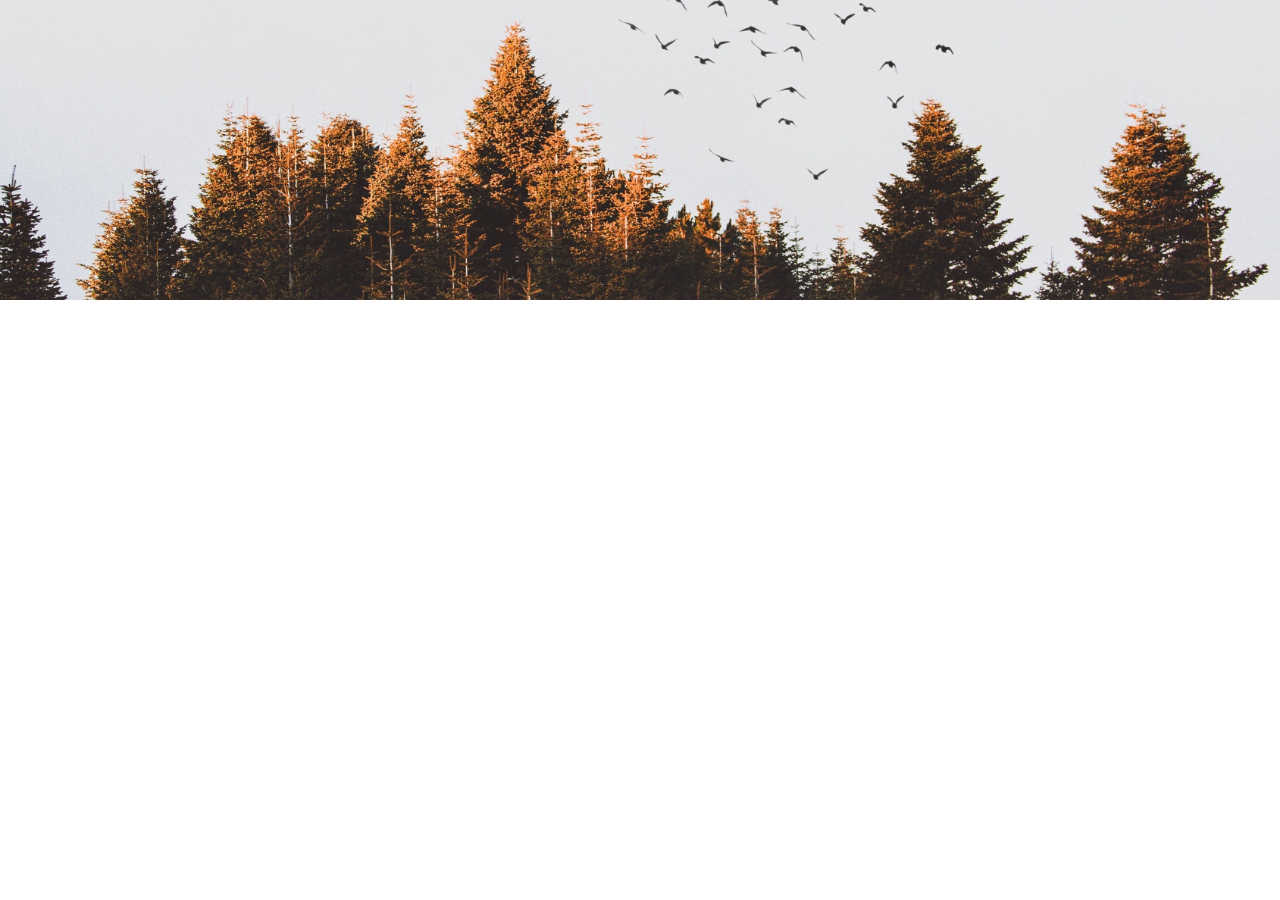
==== index.html @ 39a5fe9a "Initial commit" ====
<!DOCTYPE html>
<html>
<head>
    <meta charset="utf-8">
    <meta http-equiv="X-UA-Compatible" content="IE=edge">
    <title>Optimize Image Loading</title>
    <meta name="viewport" content="width=device-width, initial-scale=1">
    <link rel="stylesheet" type="text/css" media="screen" href="./normalize.css">
    <link rel="stylesheet" type="text/css" media="screen" href="./main.css">
</head>
<body>
    <div class="three_row three_row--img-bird"></div>
    <div class="three_row three_row--img-forest"></div>
    <div class="three_row three_row--agricultural-cropland"></div>
</body>
</html>
---- main.css ----
.three_row {
    height: calc( 100vh / 3);
    background-size: cover;
    background-position: center;
}

.three_row--img-bird {

    background-image: url( './assets/image/birds-cold-conifer.jpg' ); 
}

.three_row--img-forest {
    background-image: url( './assets/image/forest-haze.jpg' ); 
}

.three_row--agricultural-cropland {
    background-image: url( './assets/image/agricultural-cropland.jpg' ); 
}

.three_row--lazy-bg {
    background-image: -webkit-gradient(linear,left top,left bottom,from(transparent),to(rgba(0,0,0,.7)));
    background-image: linear-gradient(180deg,transparent,rgba(0,0,0,.7));
}
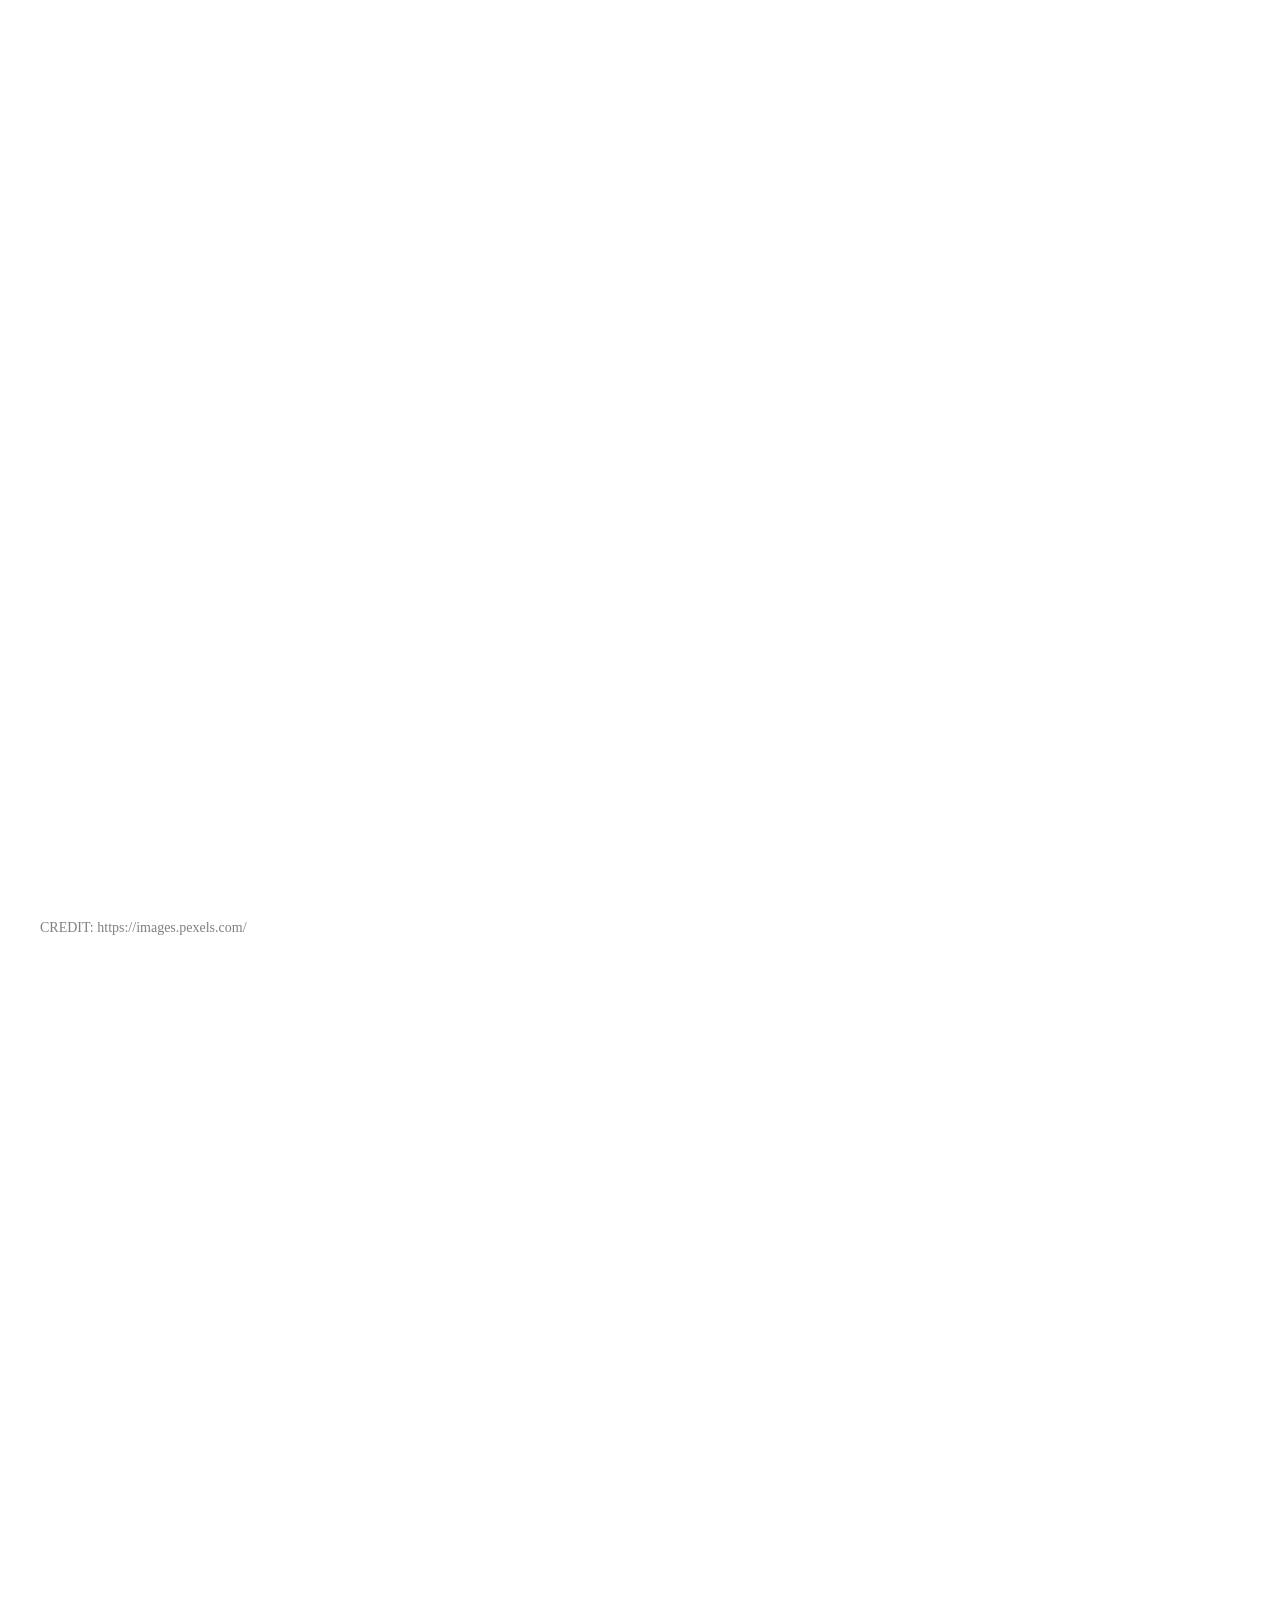
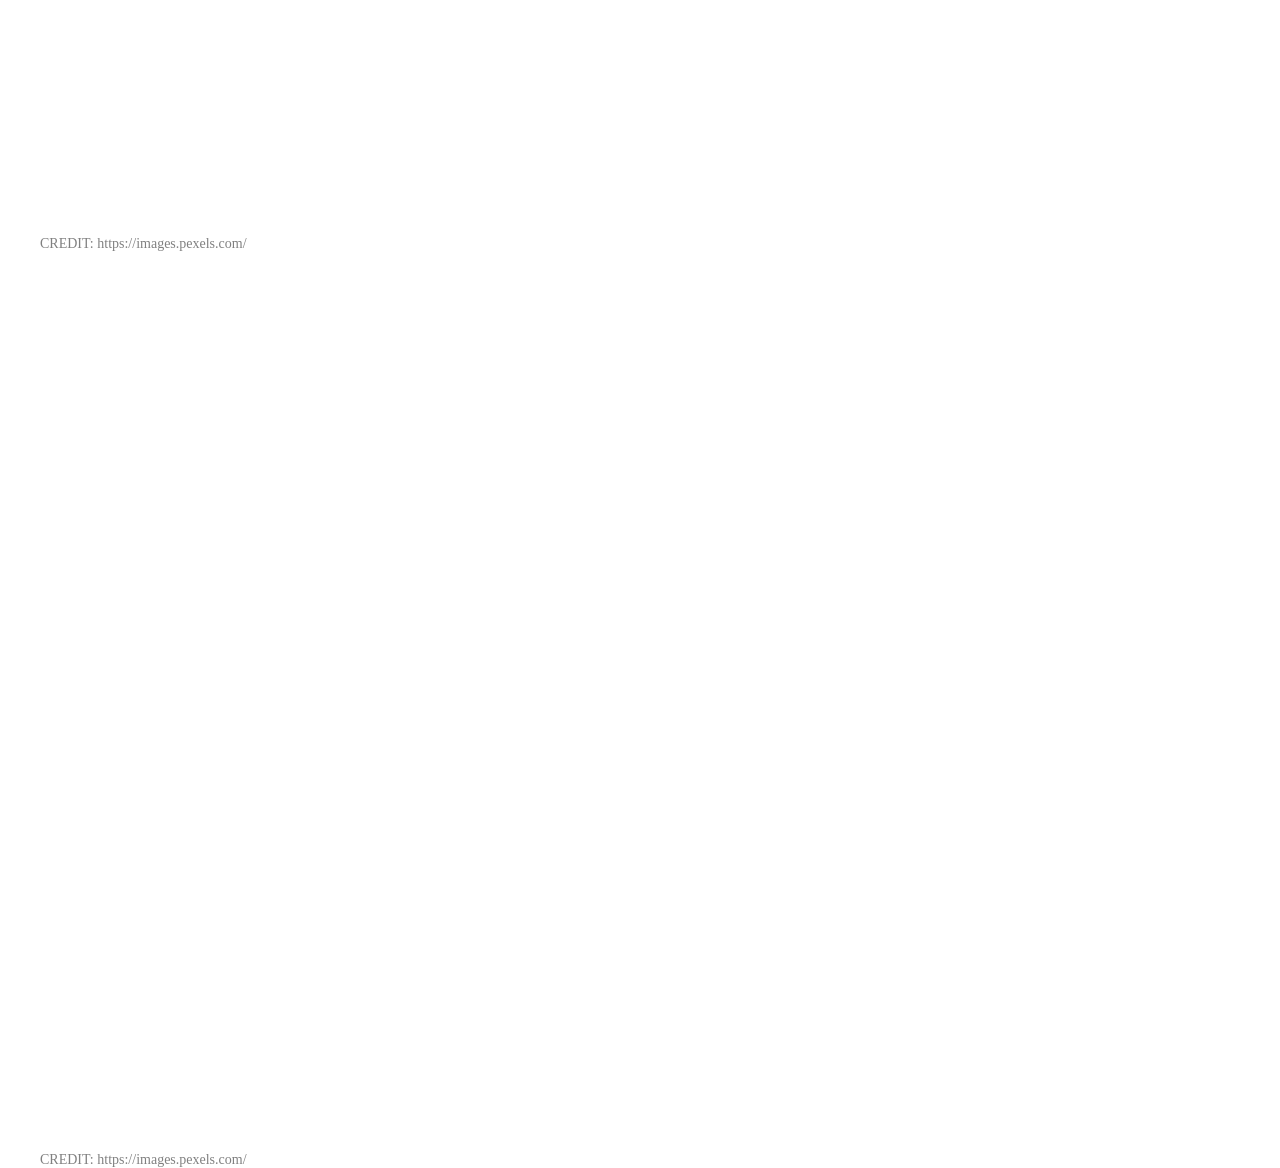
==== commit a337cf6c: "Update code structure" ====
--- a/index.html
+++ b/index.html
@@ -3,14 +3,33 @@
 <head>
     <meta charset="utf-8">
     <meta http-equiv="X-UA-Compatible" content="IE=edge">
-    <title>Optimize Image Loading</title>
+    <title>Lazy Image Loading - Pure JS</title>
     <meta name="viewport" content="width=device-width, initial-scale=1">
     <link rel="stylesheet" type="text/css" media="screen" href="./normalize.css">
     <link rel="stylesheet" type="text/css" media="screen" href="./main.css">
 </head>
 <body>
-    <div class="three_row three_row--img-bird"></div>
-    <div class="three_row three_row--img-forest"></div>
-    <div class="three_row three_row--agricultural-cropland"></div>
+    <figure class="three_row">
+        <img src="[data-uri]" 
+            width="500px" height="500px" alt="birds-cold-conifer" 
+            data-src="./assets/image/birds-cold-conifer.jpg"
+        />
+        <figcaption>CREDIT: https://images.pexels.com/</figcaption>
+    </figure>
+    <figure class="three_row">
+        <img src="[data-uri]" 
+            width="500px" height="500px" alt="forest-haze" 
+            data-src="./assets/image/forest-haze.jpg"
+        />
+        <figcaption>CREDIT: https://images.pexels.com/</figcaption>
+    </figure>
+    <figure class="three_row">
+        <img src="[data-uri]" 
+        width="500px" height="500px" alt="agricultural-cropland" 
+        data-src="./assets/image/forest-haze.jpg"
+        />
+        <figcaption>CREDIT: https://images.pexels.com/</figcaption>
+    </figure>
+    <script src="./main.js" ></script>
 </body>
 </html>
--- a/main.css
+++ b/main.css
@@ -1,23 +1,20 @@
 .three_row {
-    height: calc( 100vh / 3);
-    background-size: cover;
-    background-position: center;
+    height: 100vh;
+    width: 100%;
 }
 
-.three_row--img-bird {
-
-    background-image: url( './assets/image/birds-cold-conifer.jpg' ); 
+figure img {
+    width: 100%;
+    height: 100%;
+    object-fit: cover;
+    object-position: center;
+    position: relative;
 }
 
-.three_row--img-forest {
-    background-image: url( './assets/image/forest-haze.jpg' ); 
-}
-
-.three_row--agricultural-cropland {
-    background-image: url( './assets/image/agricultural-cropland.jpg' ); 
-}
-
-.three_row--lazy-bg {
-    background-image: -webkit-gradient(linear,left top,left bottom,from(transparent),to(rgba(0,0,0,.7)));
-    background-image: linear-gradient(180deg,transparent,rgba(0,0,0,.7));
+figcaption {
+    position: absolute;
+    bottom: 10;
+    left: 10;
+    color: gray;
+    font-size: 14px; 
 }
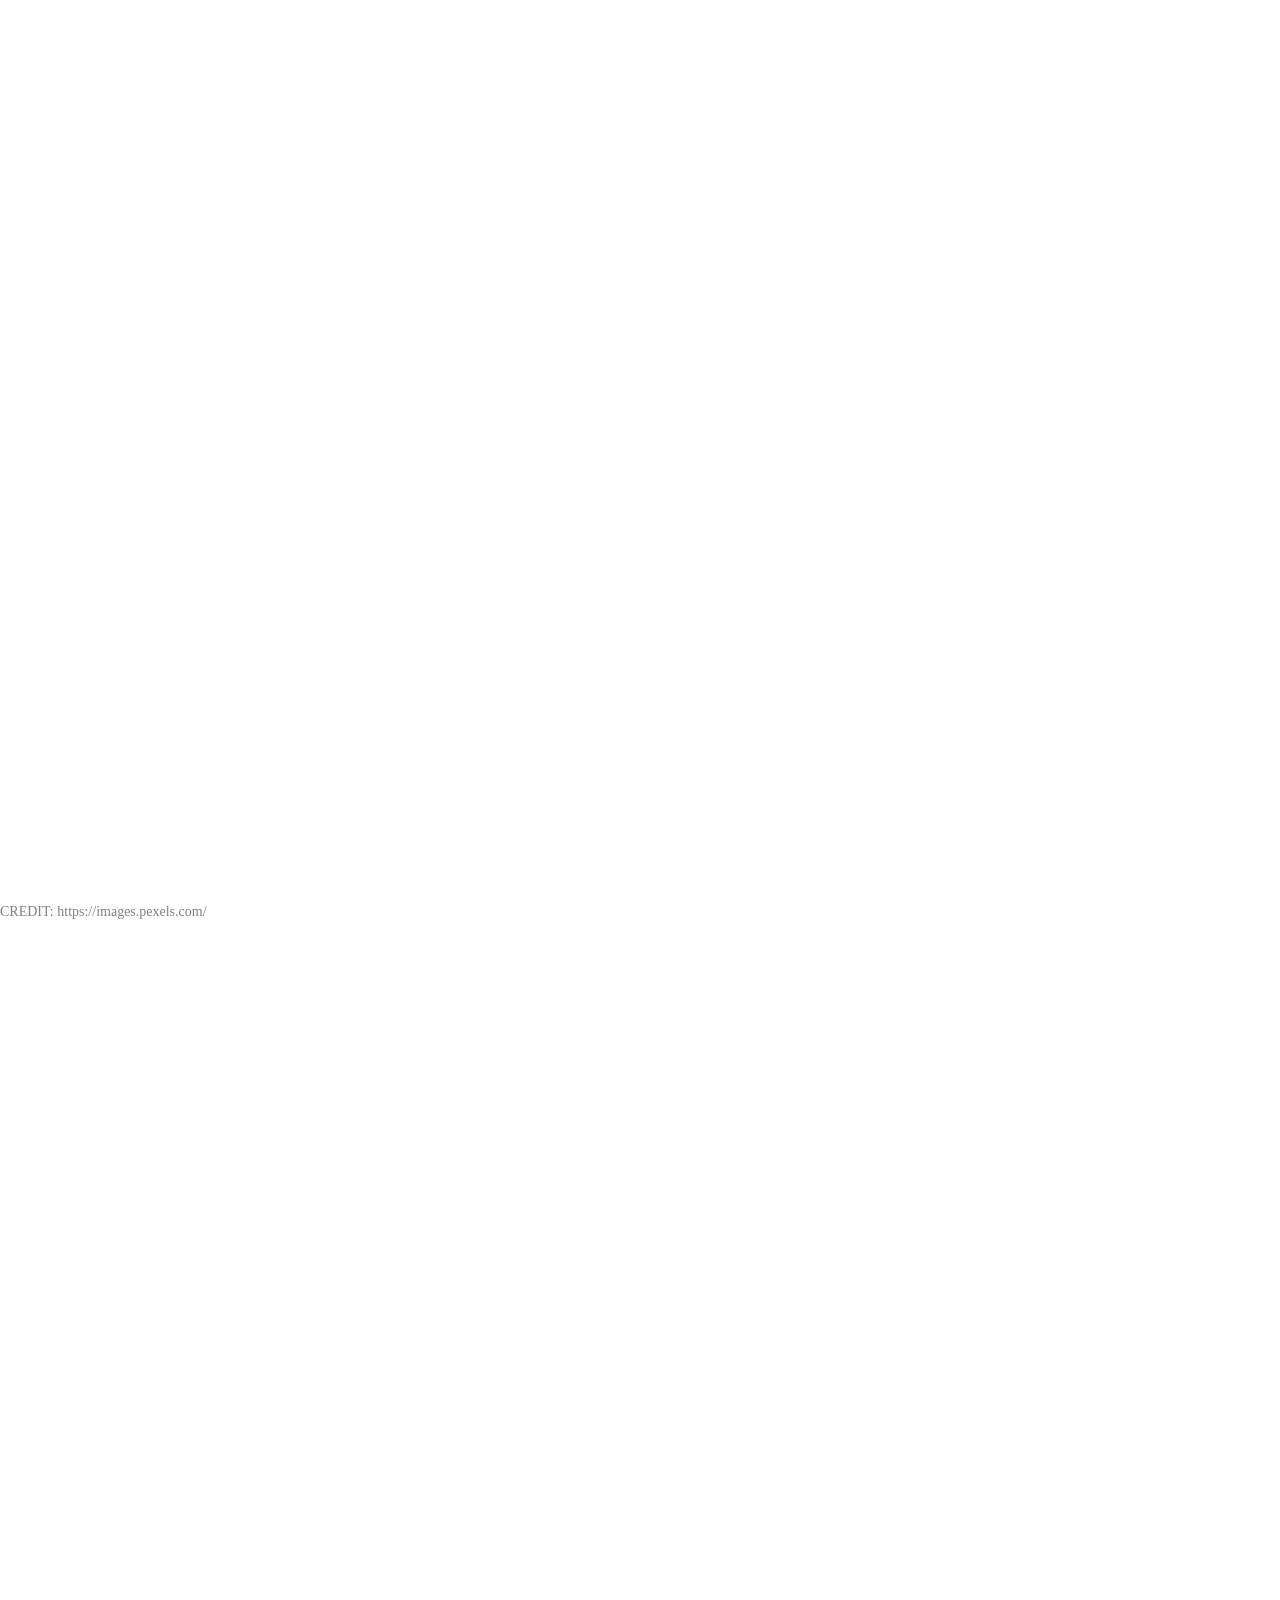
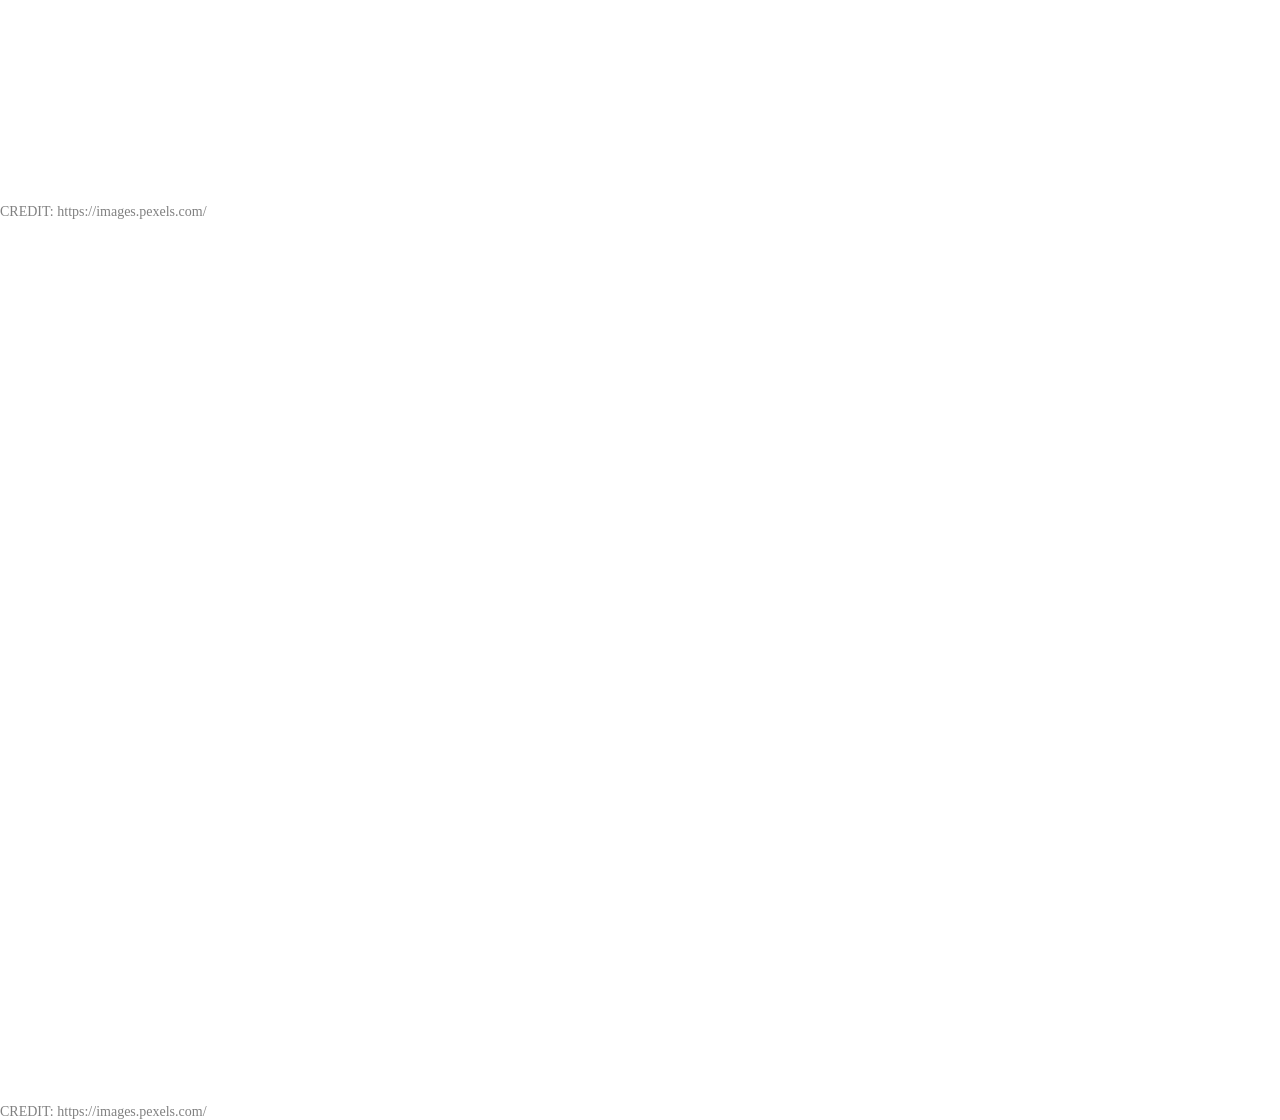
==== commit 10b37d7d: "Update changes" ====
--- a/index.html
+++ b/index.html
@@ -31,5 +31,8 @@
         <figcaption>CREDIT: https://images.pexels.com/</figcaption>
     </figure>
     <script src="./main.js" ></script>
+    <script>
+        lazyLoadImg.init();
+    </script>
 </body>
 </html>
--- a/main.css
+++ b/main.css
@@ -1,9 +1,10 @@
 .three_row {
     height: 100vh;
     width: 100%;
+    margin: 0;
 }
 
-figure img {
+figure > img {
     width: 100%;
     height: 100%;
     object-fit: cover;
@@ -11,7 +12,7 @@
     position: relative;
 }
 
-figcaption {
+figure > figcaption {
     position: absolute;
     bottom: 10;
     left: 10;
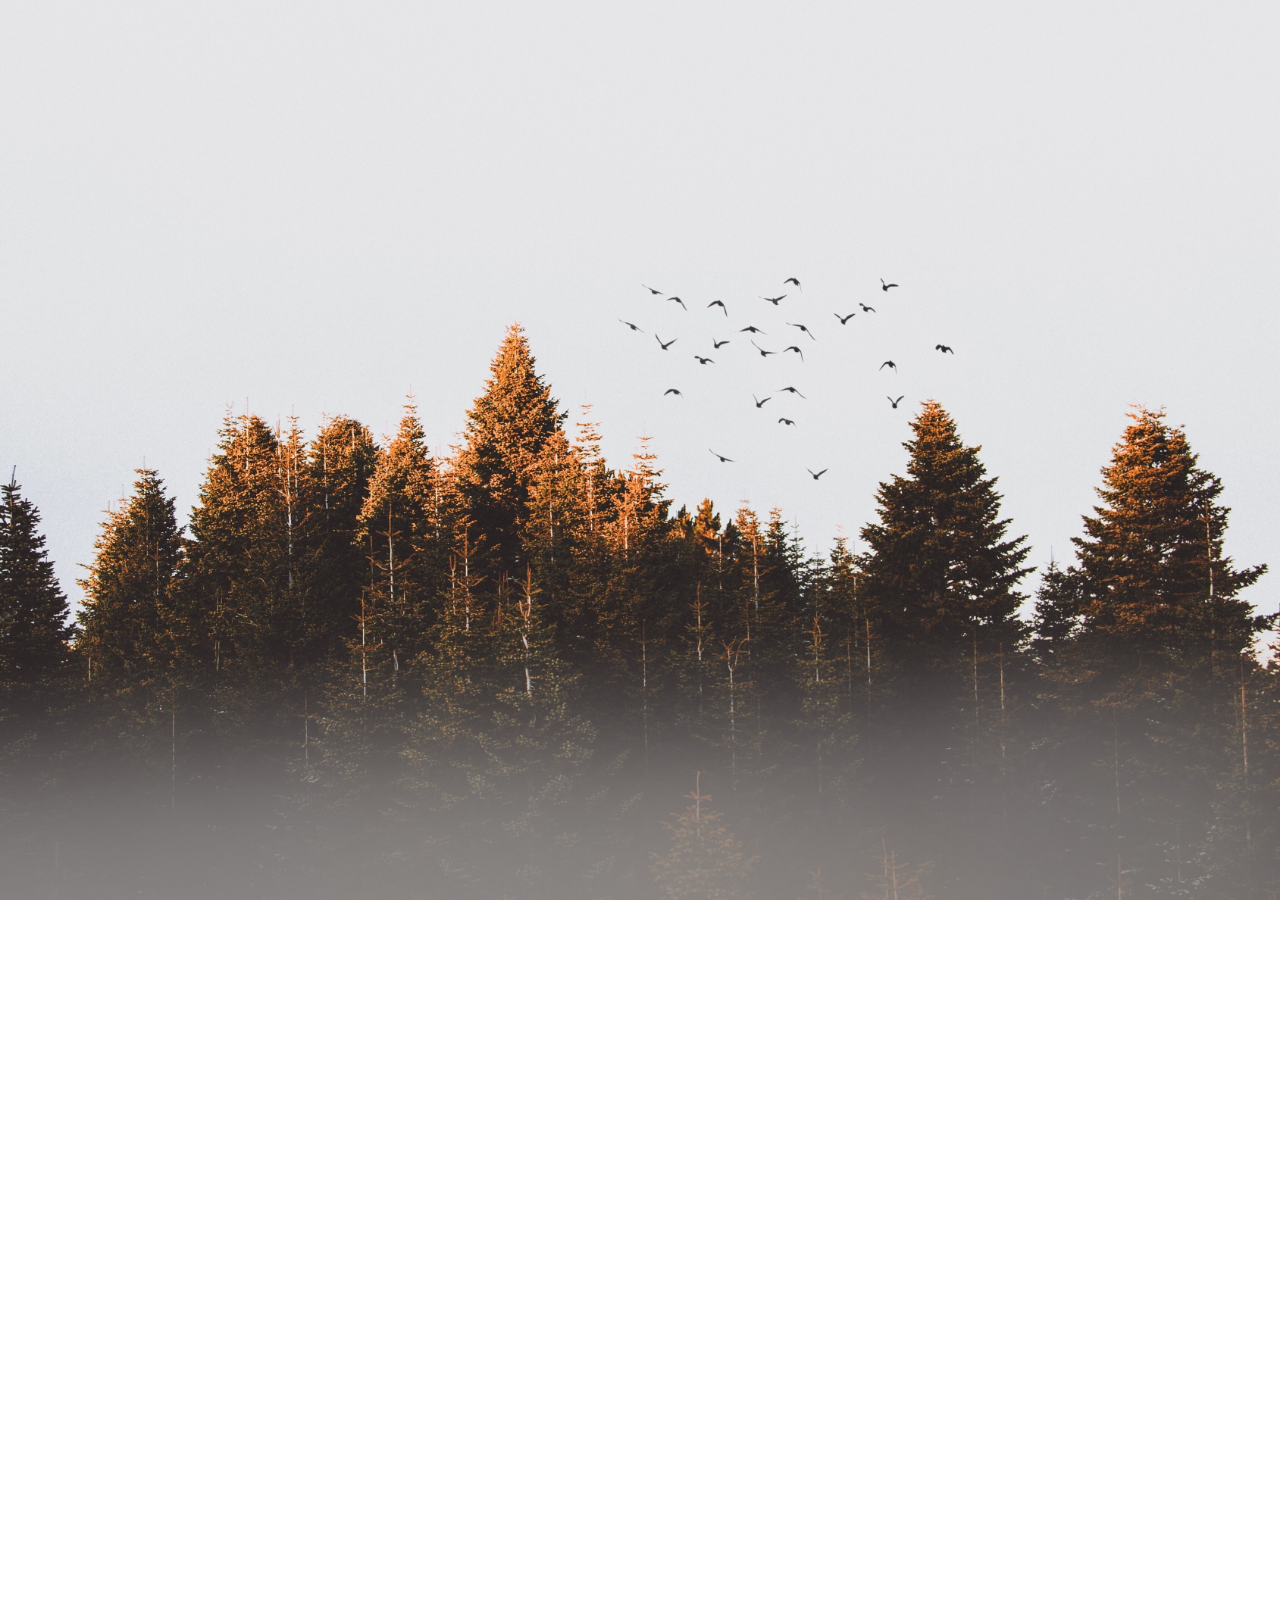
==== commit f1a756cc: "Update index" ====
--- a/index.html
+++ b/index.html
@@ -26,7 +26,7 @@
     <figure class="three_row">
         <img src="[data-uri]" 
         width="500px" height="500px" alt="agricultural-cropland" 
-        data-src="./assets/image/forest-haze.jpg"
+        data-src="./assets/image/agricultural-cropland.jpg"
         />
         <figcaption>CREDIT: https://images.pexels.com/</figcaption>
     </figure>
--- a/main.css
+++ b/main.css
@@ -14,8 +14,8 @@
 
 figure > figcaption {
     position: absolute;
-    bottom: 10;
-    left: 10;
+    bottom: 10px;
+    left: 10px;
     color: gray;
     font-size: 14px; 
 }
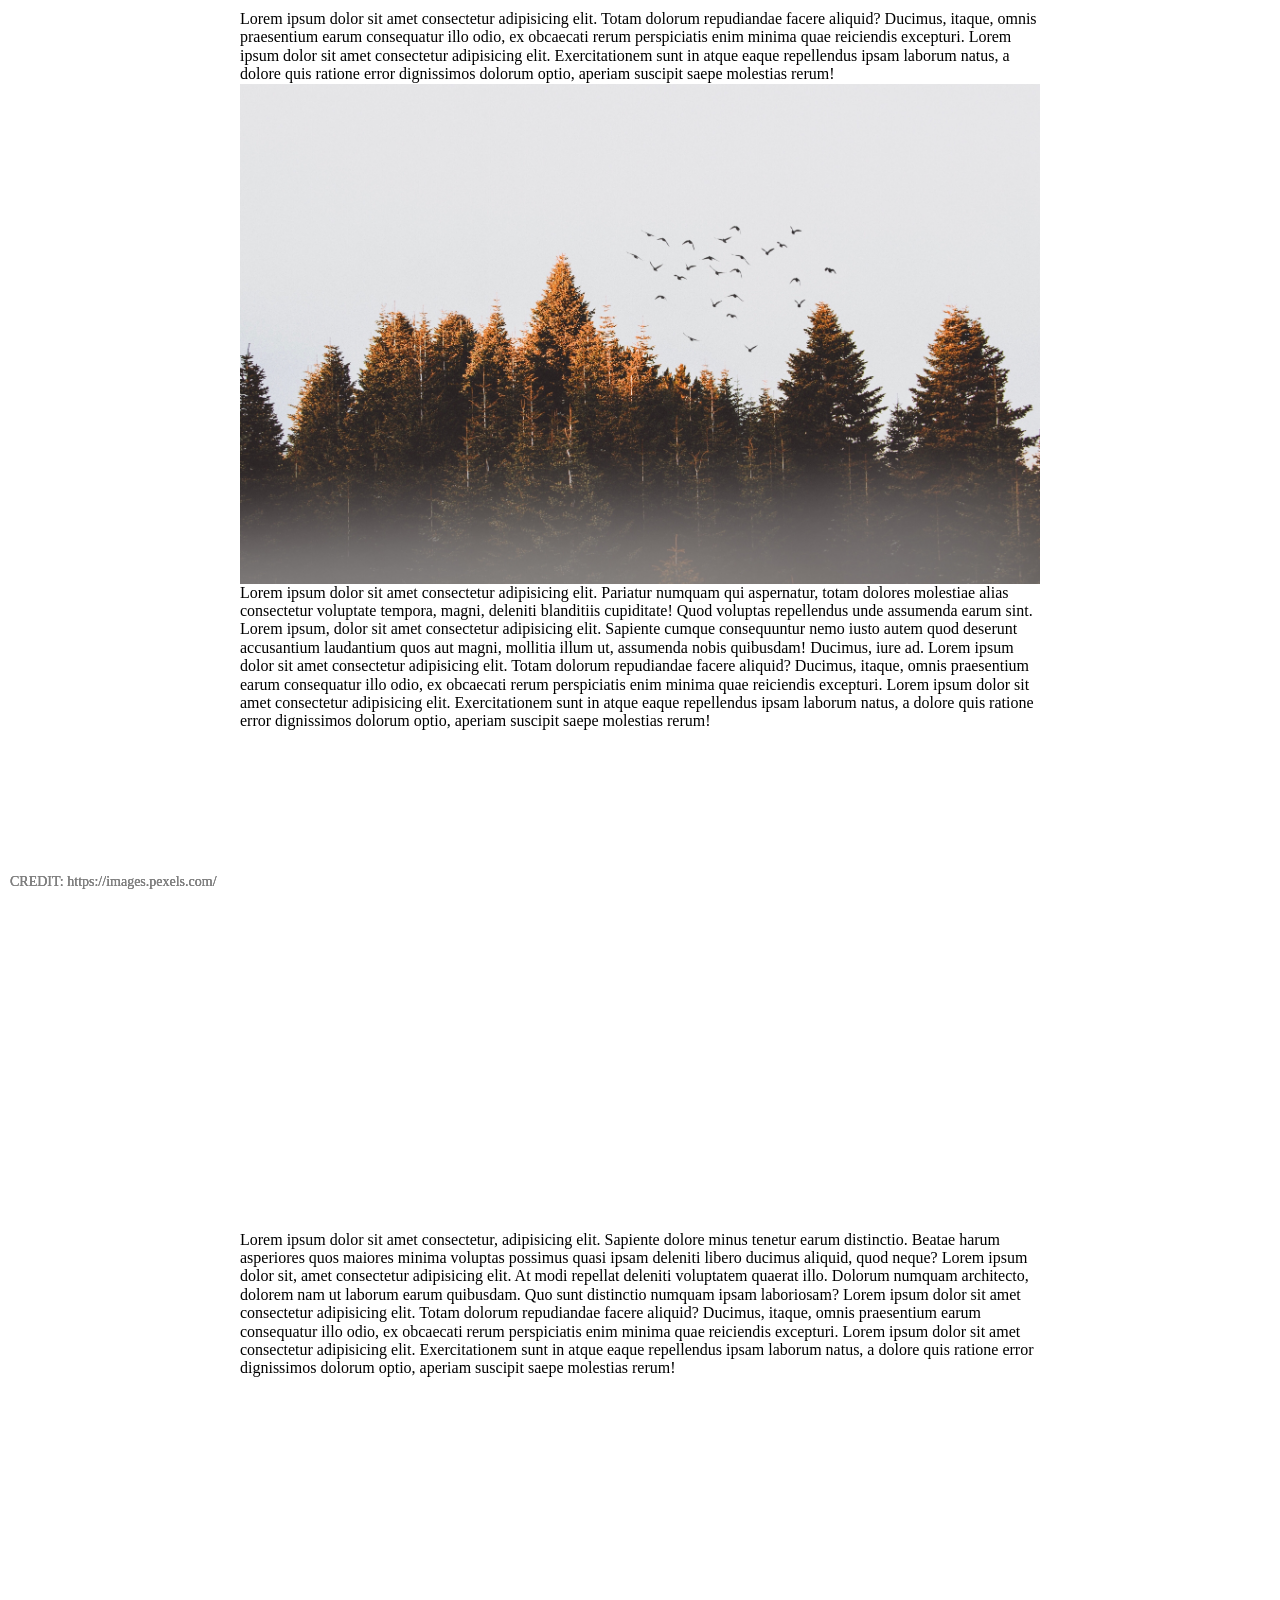
==== commit 0b2a2979: "Add content" ====
--- a/index.html
+++ b/index.html
@@ -9,27 +9,39 @@
     <link rel="stylesheet" type="text/css" media="screen" href="./main.css">
 </head>
 <body>
-    <figure class="three_row">
-        <img src="[data-uri]" 
-            width="500px" height="500px" alt="birds-cold-conifer" 
-            data-src="./assets/image/birds-cold-conifer.jpg"
-        />
-        <figcaption>CREDIT: https://images.pexels.com/</figcaption>
-    </figure>
-    <figure class="three_row">
-        <img src="[data-uri]" 
-            width="500px" height="500px" alt="forest-haze" 
-            data-src="./assets/image/forest-haze.jpg"
-        />
-        <figcaption>CREDIT: https://images.pexels.com/</figcaption>
-    </figure>
-    <figure class="three_row">
-        <img src="[data-uri]" 
-        width="500px" height="500px" alt="agricultural-cropland" 
-        data-src="./assets/image/agricultural-cropland.jpg"
-        />
-        <figcaption>CREDIT: https://images.pexels.com/</figcaption>
-    </figure>
+    <div class="content">
+        Lorem ipsum dolor sit amet consectetur adipisicing elit. Totam dolorum repudiandae facere aliquid? Ducimus, itaque, omnis praesentium earum consequatur illo odio, ex obcaecati rerum perspiciatis enim minima quae reiciendis excepturi.
+        Lorem ipsum dolor sit amet consectetur adipisicing elit. Exercitationem sunt in atque eaque repellendus ipsam laborum natus, a dolore quis ratione error dignissimos dolorum optio, aperiam suscipit saepe molestias rerum!
+        <figure class="three_row">
+            <img src="[data-uri]" 
+                width="500px" height="500px" alt="birds-cold-conifer" 
+                data-src="./assets/image/birds-cold-conifer.jpg"
+            />
+            <figcaption>CREDIT: https://images.pexels.com/</figcaption>
+        </figure>
+        Lorem ipsum dolor sit amet consectetur adipisicing elit. Pariatur numquam qui aspernatur, totam dolores molestiae alias consectetur voluptate tempora, magni, deleniti blanditiis cupiditate! Quod voluptas repellendus unde assumenda earum sint.
+        Lorem ipsum, dolor sit amet consectetur adipisicing elit. Sapiente cumque consequuntur nemo iusto autem quod deserunt accusantium laudantium quos aut magni, mollitia illum ut, assumenda nobis quibusdam! Ducimus, iure ad.
+        Lorem ipsum dolor sit amet consectetur adipisicing elit. Totam dolorum repudiandae facere aliquid? Ducimus, itaque, omnis praesentium earum consequatur illo odio, ex obcaecati rerum perspiciatis enim minima quae reiciendis excepturi.
+        Lorem ipsum dolor sit amet consectetur adipisicing elit. Exercitationem sunt in atque eaque repellendus ipsam laborum natus, a dolore quis ratione error dignissimos dolorum optio, aperiam suscipit saepe molestias rerum!
+        <figure class="three_row">
+            <img src="[data-uri]" 
+                width="500px" height="500px" alt="forest-haze" 
+                data-src="./assets/image/forest-haze.jpg"
+            />
+            <figcaption>CREDIT: https://images.pexels.com/</figcaption>
+        </figure>
+        Lorem ipsum dolor sit amet consectetur, adipisicing elit. Sapiente dolore minus tenetur earum distinctio. Beatae harum asperiores quos maiores minima voluptas possimus quasi ipsam deleniti libero ducimus aliquid, quod neque?
+        Lorem ipsum dolor sit, amet consectetur adipisicing elit. At modi repellat deleniti voluptatem quaerat illo. Dolorum numquam architecto, dolorem nam ut laborum earum quibusdam. Quo sunt distinctio numquam ipsam laboriosam?
+        Lorem ipsum dolor sit amet consectetur adipisicing elit. Totam dolorum repudiandae facere aliquid? Ducimus, itaque, omnis praesentium earum consequatur illo odio, ex obcaecati rerum perspiciatis enim minima quae reiciendis excepturi.
+        Lorem ipsum dolor sit amet consectetur adipisicing elit. Exercitationem sunt in atque eaque repellendus ipsam laborum natus, a dolore quis ratione error dignissimos dolorum optio, aperiam suscipit saepe molestias rerum!
+        <figure class="three_row">
+            <img src="[data-uri]" 
+            width="500px" height="500px" alt="agricultural-cropland" 
+            data-src="./assets/image/agricultural-cropland.jpg"
+            />
+            <figcaption>CREDIT: https://images.pexels.com/</figcaption>
+        </figure>
+    </div>
     <script src="./main.js" ></script>
     <script>
         lazyLoadImg.init();
--- a/main.css
+++ b/main.css
@@ -1,5 +1,11 @@
+.content {
+    max-width: 800px;
+    padding: 10px;
+    margin: 0 auto;
+}
+
 .three_row {
-    height: 100vh;
+    height: 500px;
     width: 100%;
     margin: 0;
 }
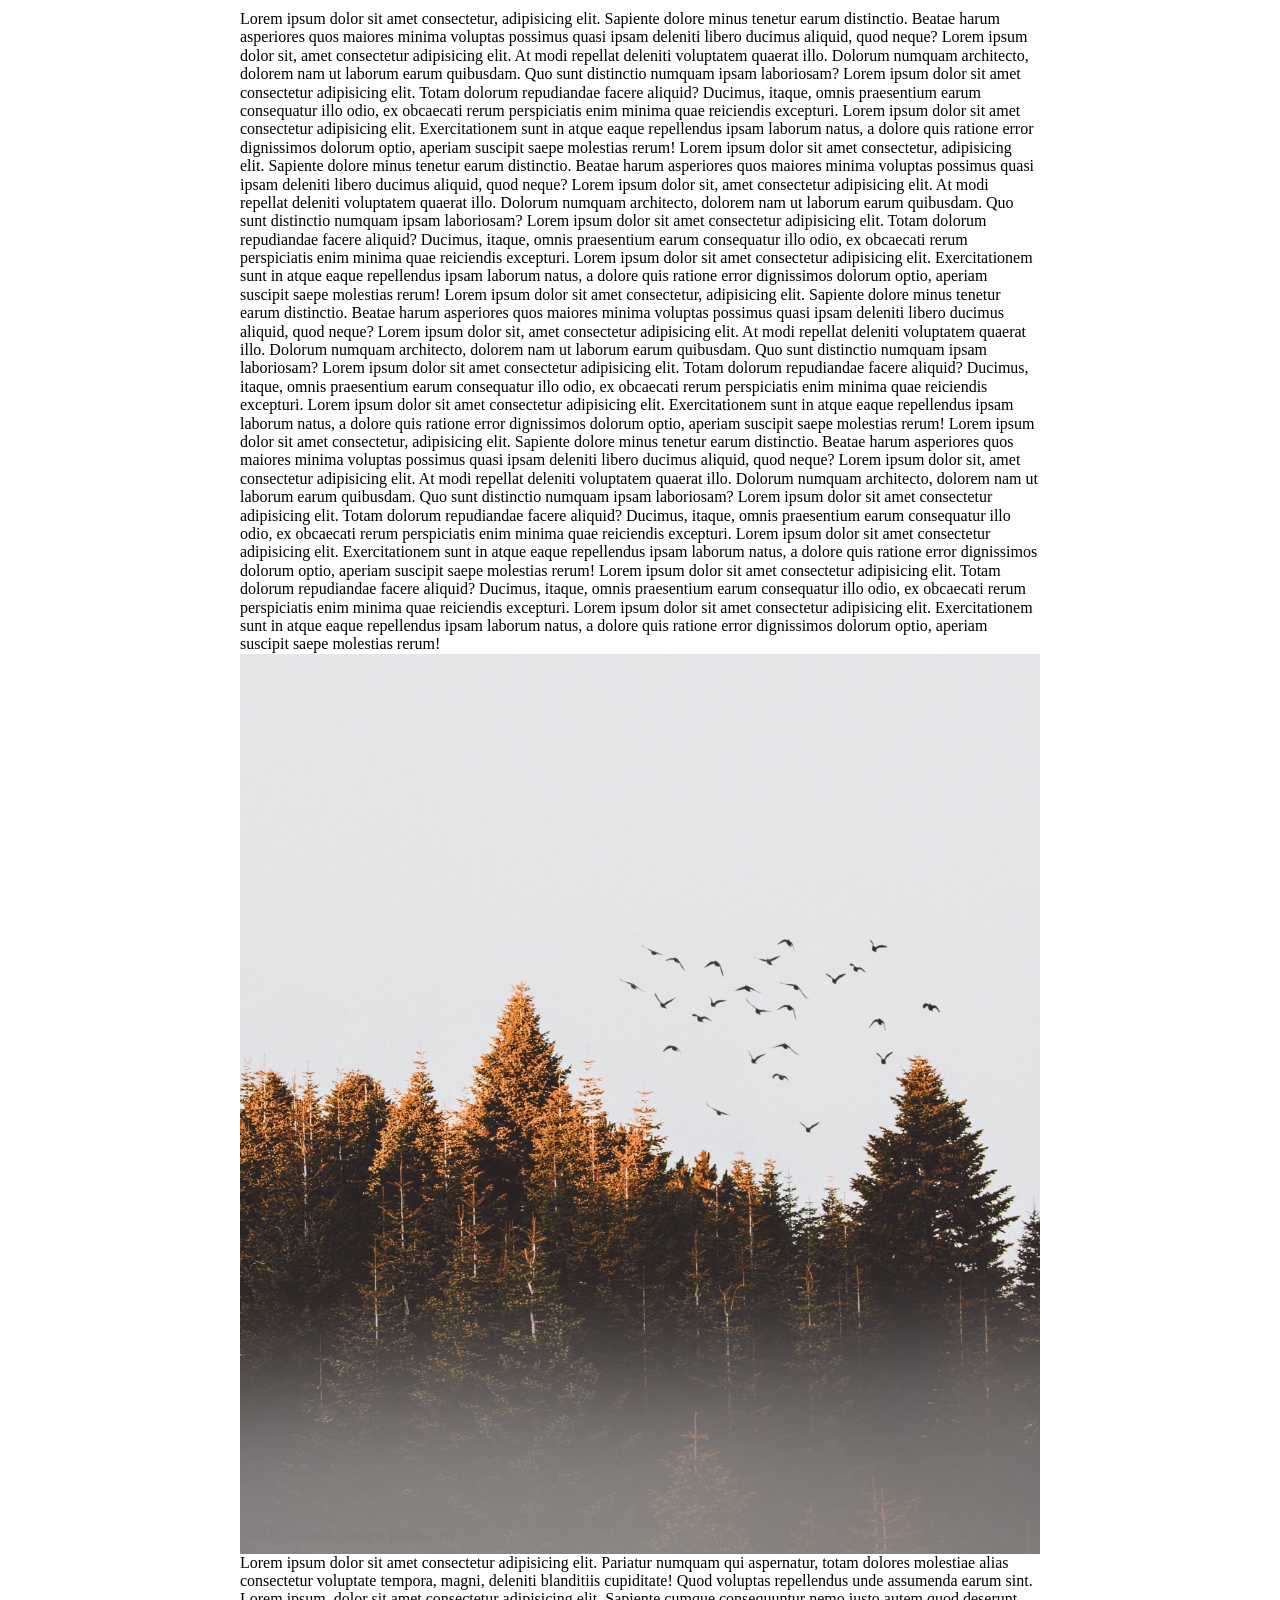
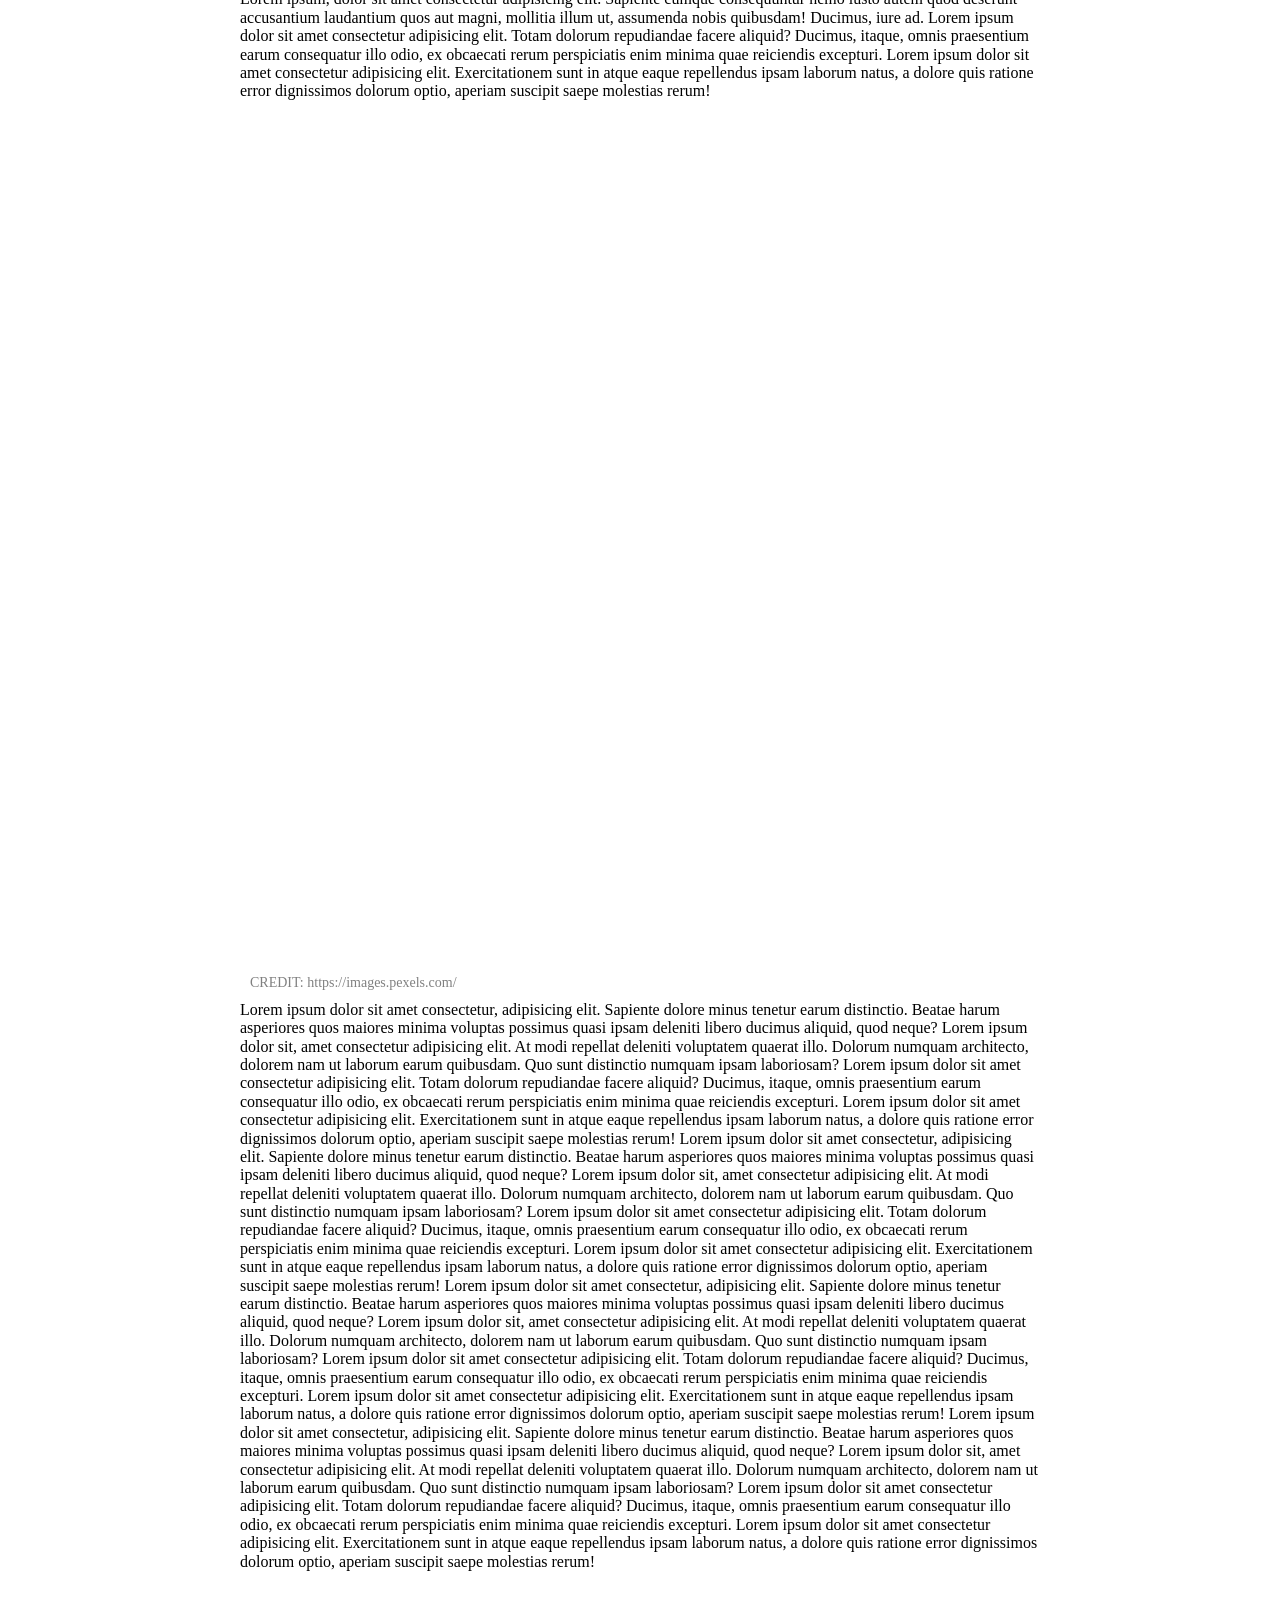
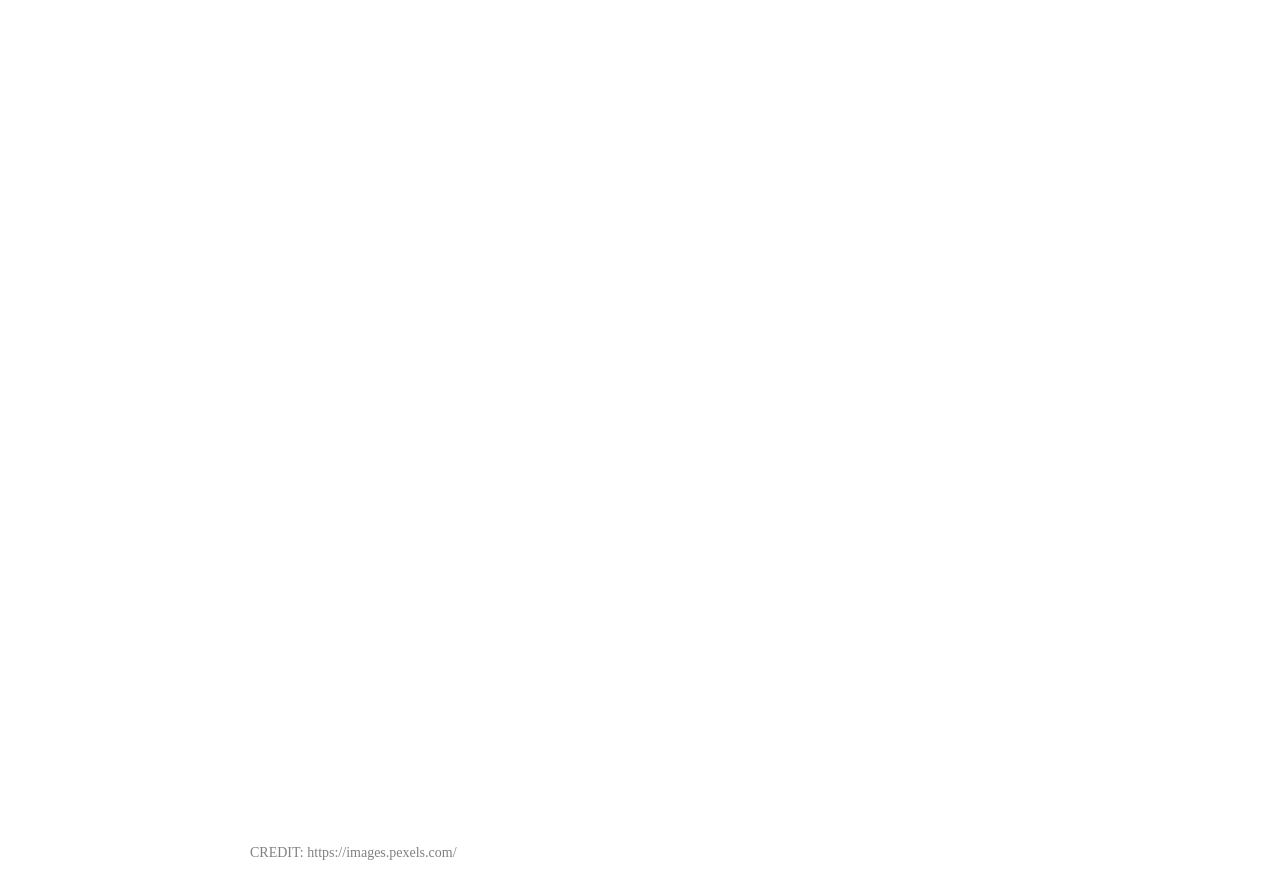
==== commit 40c38595: "Update content" ====
--- a/index.html
+++ b/index.html
@@ -10,9 +10,25 @@
 </head>
 <body>
     <div class="content">
+        Lorem ipsum dolor sit amet consectetur, adipisicing elit. Sapiente dolore minus tenetur earum distinctio. Beatae harum asperiores quos maiores minima voluptas possimus quasi ipsam deleniti libero ducimus aliquid, quod neque?
+        Lorem ipsum dolor sit, amet consectetur adipisicing elit. At modi repellat deleniti voluptatem quaerat illo. Dolorum numquam architecto, dolorem nam ut laborum earum quibusdam. Quo sunt distinctio numquam ipsam laboriosam?
         Lorem ipsum dolor sit amet consectetur adipisicing elit. Totam dolorum repudiandae facere aliquid? Ducimus, itaque, omnis praesentium earum consequatur illo odio, ex obcaecati rerum perspiciatis enim minima quae reiciendis excepturi.
         Lorem ipsum dolor sit amet consectetur adipisicing elit. Exercitationem sunt in atque eaque repellendus ipsam laborum natus, a dolore quis ratione error dignissimos dolorum optio, aperiam suscipit saepe molestias rerum!
-        <figure class="three_row">
+        Lorem ipsum dolor sit amet consectetur, adipisicing elit. Sapiente dolore minus tenetur earum distinctio. Beatae harum asperiores quos maiores minima voluptas possimus quasi ipsam deleniti libero ducimus aliquid, quod neque?
+        Lorem ipsum dolor sit, amet consectetur adipisicing elit. At modi repellat deleniti voluptatem quaerat illo. Dolorum numquam architecto, dolorem nam ut laborum earum quibusdam. Quo sunt distinctio numquam ipsam laboriosam?
+        Lorem ipsum dolor sit amet consectetur adipisicing elit. Totam dolorum repudiandae facere aliquid? Ducimus, itaque, omnis praesentium earum consequatur illo odio, ex obcaecati rerum perspiciatis enim minima quae reiciendis excepturi.
+        Lorem ipsum dolor sit amet consectetur adipisicing elit. Exercitationem sunt in atque eaque repellendus ipsam laborum natus, a dolore quis ratione error dignissimos dolorum optio, aperiam suscipit saepe molestias rerum!
+        Lorem ipsum dolor sit amet consectetur, adipisicing elit. Sapiente dolore minus tenetur earum distinctio. Beatae harum asperiores quos maiores minima voluptas possimus quasi ipsam deleniti libero ducimus aliquid, quod neque?
+        Lorem ipsum dolor sit, amet consectetur adipisicing elit. At modi repellat deleniti voluptatem quaerat illo. Dolorum numquam architecto, dolorem nam ut laborum earum quibusdam. Quo sunt distinctio numquam ipsam laboriosam?
+        Lorem ipsum dolor sit amet consectetur adipisicing elit. Totam dolorum repudiandae facere aliquid? Ducimus, itaque, omnis praesentium earum consequatur illo odio, ex obcaecati rerum perspiciatis enim minima quae reiciendis excepturi.
+        Lorem ipsum dolor sit amet consectetur adipisicing elit. Exercitationem sunt in atque eaque repellendus ipsam laborum natus, a dolore quis ratione error dignissimos dolorum optio, aperiam suscipit saepe molestias rerum!
+        Lorem ipsum dolor sit amet consectetur, adipisicing elit. Sapiente dolore minus tenetur earum distinctio. Beatae harum asperiores quos maiores minima voluptas possimus quasi ipsam deleniti libero ducimus aliquid, quod neque?
+        Lorem ipsum dolor sit, amet consectetur adipisicing elit. At modi repellat deleniti voluptatem quaerat illo. Dolorum numquam architecto, dolorem nam ut laborum earum quibusdam. Quo sunt distinctio numquam ipsam laboriosam?
+        Lorem ipsum dolor sit amet consectetur adipisicing elit. Totam dolorum repudiandae facere aliquid? Ducimus, itaque, omnis praesentium earum consequatur illo odio, ex obcaecati rerum perspiciatis enim minima quae reiciendis excepturi.
+        Lorem ipsum dolor sit amet consectetur adipisicing elit. Exercitationem sunt in atque eaque repellendus ipsam laborum natus, a dolore quis ratione error dignissimos dolorum optio, aperiam suscipit saepe molestias rerum!
+        Lorem ipsum dolor sit amet consectetur adipisicing elit. Totam dolorum repudiandae facere aliquid? Ducimus, itaque, omnis praesentium earum consequatur illo odio, ex obcaecati rerum perspiciatis enim minima quae reiciendis excepturi.
+        Lorem ipsum dolor sit amet consectetur adipisicing elit. Exercitationem sunt in atque eaque repellendus ipsam laborum natus, a dolore quis ratione error dignissimos dolorum optio, aperiam suscipit saepe molestias rerum!
+        <figure>
             <img src="[data-uri]" 
                 width="500px" height="500px" alt="birds-cold-conifer" 
                 data-src="./assets/image/birds-cold-conifer.jpg"
@@ -23,7 +39,7 @@
         Lorem ipsum, dolor sit amet consectetur adipisicing elit. Sapiente cumque consequuntur nemo iusto autem quod deserunt accusantium laudantium quos aut magni, mollitia illum ut, assumenda nobis quibusdam! Ducimus, iure ad.
         Lorem ipsum dolor sit amet consectetur adipisicing elit. Totam dolorum repudiandae facere aliquid? Ducimus, itaque, omnis praesentium earum consequatur illo odio, ex obcaecati rerum perspiciatis enim minima quae reiciendis excepturi.
         Lorem ipsum dolor sit amet consectetur adipisicing elit. Exercitationem sunt in atque eaque repellendus ipsam laborum natus, a dolore quis ratione error dignissimos dolorum optio, aperiam suscipit saepe molestias rerum!
-        <figure class="three_row">
+        <figure>
             <img src="[data-uri]" 
                 width="500px" height="500px" alt="forest-haze" 
                 data-src="./assets/image/forest-haze.jpg"
@@ -34,7 +50,19 @@
         Lorem ipsum dolor sit, amet consectetur adipisicing elit. At modi repellat deleniti voluptatem quaerat illo. Dolorum numquam architecto, dolorem nam ut laborum earum quibusdam. Quo sunt distinctio numquam ipsam laboriosam?
         Lorem ipsum dolor sit amet consectetur adipisicing elit. Totam dolorum repudiandae facere aliquid? Ducimus, itaque, omnis praesentium earum consequatur illo odio, ex obcaecati rerum perspiciatis enim minima quae reiciendis excepturi.
         Lorem ipsum dolor sit amet consectetur adipisicing elit. Exercitationem sunt in atque eaque repellendus ipsam laborum natus, a dolore quis ratione error dignissimos dolorum optio, aperiam suscipit saepe molestias rerum!
-        <figure class="three_row">
+        Lorem ipsum dolor sit amet consectetur, adipisicing elit. Sapiente dolore minus tenetur earum distinctio. Beatae harum asperiores quos maiores minima voluptas possimus quasi ipsam deleniti libero ducimus aliquid, quod neque?
+        Lorem ipsum dolor sit, amet consectetur adipisicing elit. At modi repellat deleniti voluptatem quaerat illo. Dolorum numquam architecto, dolorem nam ut laborum earum quibusdam. Quo sunt distinctio numquam ipsam laboriosam?
+        Lorem ipsum dolor sit amet consectetur adipisicing elit. Totam dolorum repudiandae facere aliquid? Ducimus, itaque, omnis praesentium earum consequatur illo odio, ex obcaecati rerum perspiciatis enim minima quae reiciendis excepturi.
+        Lorem ipsum dolor sit amet consectetur adipisicing elit. Exercitationem sunt in atque eaque repellendus ipsam laborum natus, a dolore quis ratione error dignissimos dolorum optio, aperiam suscipit saepe molestias rerum!
+        Lorem ipsum dolor sit amet consectetur, adipisicing elit. Sapiente dolore minus tenetur earum distinctio. Beatae harum asperiores quos maiores minima voluptas possimus quasi ipsam deleniti libero ducimus aliquid, quod neque?
+        Lorem ipsum dolor sit, amet consectetur adipisicing elit. At modi repellat deleniti voluptatem quaerat illo. Dolorum numquam architecto, dolorem nam ut laborum earum quibusdam. Quo sunt distinctio numquam ipsam laboriosam?
+        Lorem ipsum dolor sit amet consectetur adipisicing elit. Totam dolorum repudiandae facere aliquid? Ducimus, itaque, omnis praesentium earum consequatur illo odio, ex obcaecati rerum perspiciatis enim minima quae reiciendis excepturi.
+        Lorem ipsum dolor sit amet consectetur adipisicing elit. Exercitationem sunt in atque eaque repellendus ipsam laborum natus, a dolore quis ratione error dignissimos dolorum optio, aperiam suscipit saepe molestias rerum!
+        Lorem ipsum dolor sit amet consectetur, adipisicing elit. Sapiente dolore minus tenetur earum distinctio. Beatae harum asperiores quos maiores minima voluptas possimus quasi ipsam deleniti libero ducimus aliquid, quod neque?
+        Lorem ipsum dolor sit, amet consectetur adipisicing elit. At modi repellat deleniti voluptatem quaerat illo. Dolorum numquam architecto, dolorem nam ut laborum earum quibusdam. Quo sunt distinctio numquam ipsam laboriosam?
+        Lorem ipsum dolor sit amet consectetur adipisicing elit. Totam dolorum repudiandae facere aliquid? Ducimus, itaque, omnis praesentium earum consequatur illo odio, ex obcaecati rerum perspiciatis enim minima quae reiciendis excepturi.
+        Lorem ipsum dolor sit amet consectetur adipisicing elit. Exercitationem sunt in atque eaque repellendus ipsam laborum natus, a dolore quis ratione error dignissimos dolorum optio, aperiam suscipit saepe molestias rerum!
+        <figure>
             <img src="[data-uri]" 
             width="500px" height="500px" alt="agricultural-cropland" 
             data-src="./assets/image/agricultural-cropland.jpg"
--- a/main.css
+++ b/main.css
@@ -4,10 +4,11 @@
     margin: 0 auto;
 }
 
-.three_row {
-    height: 500px;
+figure {
+    height: 100vh;
     width: 100%;
     margin: 0;
+    position: relative;
 }
 
 figure > img {
@@ -15,7 +16,6 @@
     height: 100%;
     object-fit: cover;
     object-position: center;
-    position: relative;
 }
 
 figure > figcaption {
